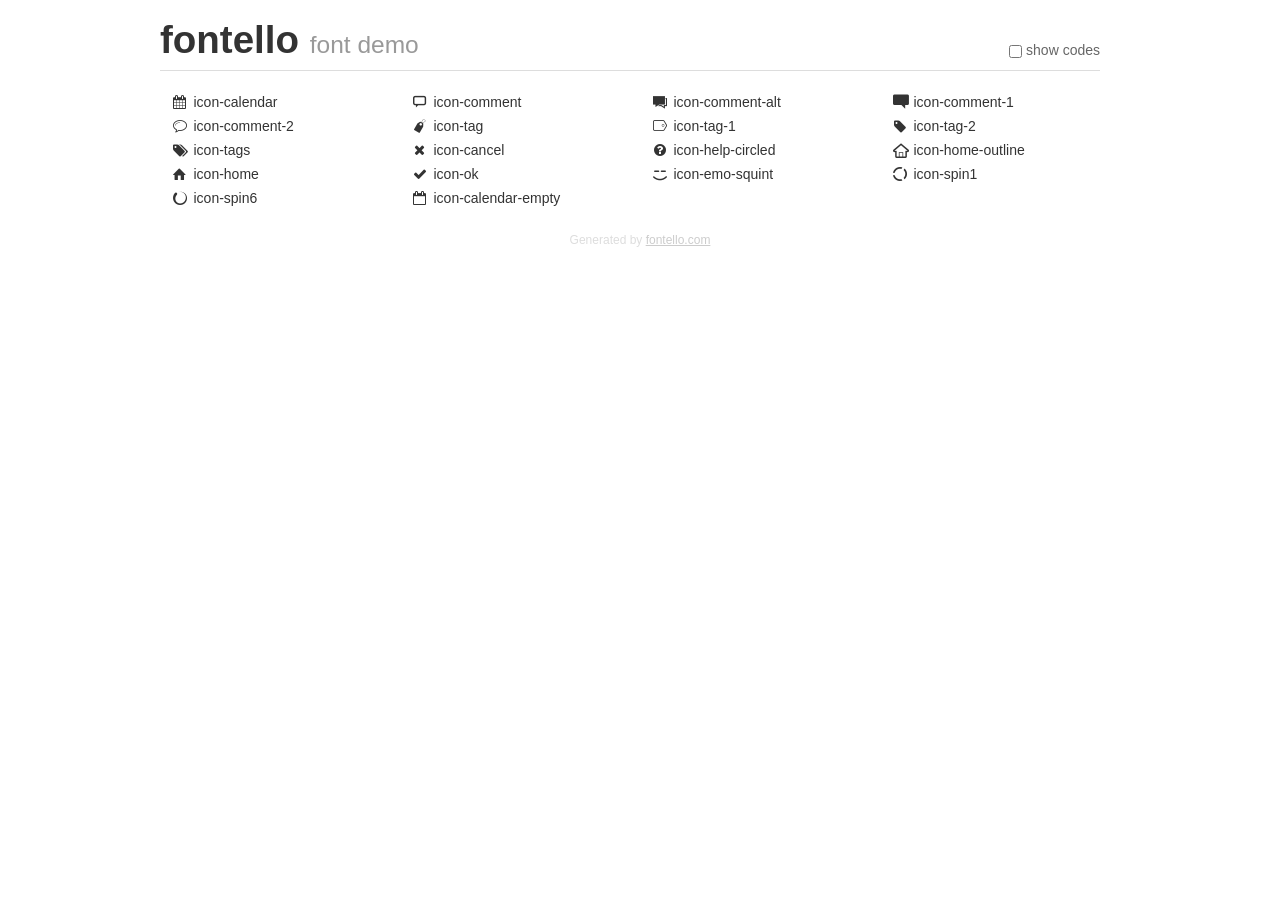
==== src/main/resources/static/static/fontello/demo.html @ e18bf48c "Initial commit" ====
<!DOCTYPE html>
<html>
  <head><!--[if lt IE 9]><script language="javascript" type="text/javascript" src="//html5shim.googlecode.com/svn/trunk/html5.js"></script><![endif]-->
    <meta charset="UTF-8"><style>/*
 * Bootstrap v2.2.1
 *
 * Copyright 2012 Twitter, Inc
 * Licensed under the Apache License v2.0
 * http://www.apache.org/licenses/LICENSE-2.0
 *
 * Designed and built with all the love in the world @twitter by @mdo and @fat.
 */
.clearfix {
  *zoom: 1;
}
.clearfix:before,
.clearfix:after {
  display: table;
  content: "";
  line-height: 0;
}
.clearfix:after {
  clear: both;
}
html {
  font-size: 100%;
  -webkit-text-size-adjust: 100%;
  -ms-text-size-adjust: 100%;
}
a:focus {
  outline: thin dotted #333;
  outline: 5px auto -webkit-focus-ring-color;
  outline-offset: -2px;
}
a:hover,
a:active {
  outline: 0;
}
button,
input,
select,
textarea {
  margin: 0;
  font-size: 100%;
  vertical-align: middle;
}
button,
input {
  *overflow: visible;
  line-height: normal;
}
button::-moz-focus-inner,
input::-moz-focus-inner {
  padding: 0;
  border: 0;
}
body {
  margin: 0;
  font-family: "Helvetica Neue", Helvetica, Arial, sans-serif;
  font-size: 14px;
  line-height: 20px;
  color: #333;
  background-color: #fff;
}
a {
  color: #08c;
  text-decoration: none;
}
a:hover {
  color: #005580;
  text-decoration: underline;
}
.row {
  margin-left: -20px;
  *zoom: 1;
}
.row:before,
.row:after {
  display: table;
  content: "";
  line-height: 0;
}
.row:after {
  clear: both;
}
[class*="span"] {
  float: left;
  min-height: 1px;
  margin-left: 20px;
}
.container,
.navbar-static-top .container,
.navbar-fixed-top .container,
.navbar-fixed-bottom .container {
  width: 940px;
}
.span12 {
  width: 940px;
}
.span11 {
  width: 860px;
}
.span10 {
  width: 780px;
}
.span9 {
  width: 700px;
}
.span8 {
  width: 620px;
}
.span7 {
  width: 540px;
}
.span6 {
  width: 460px;
}
.span5 {
  width: 380px;
}
.span4 {
  width: 300px;
}
.span3 {
  width: 220px;
}
.span2 {
  width: 140px;
}
.span1 {
  width: 60px;
}
[class*="span"].pull-right,
.row-fluid [class*="span"].pull-right {
  float: right;
}
.container {
  margin-right: auto;
  margin-left: auto;
  *zoom: 1;
}
.container:before,
.container:after {
  display: table;
  content: "";
  line-height: 0;
}
.container:after {
  clear: both;
}
p {
  margin: 0 0 10px;
}
.lead {
  margin-bottom: 20px;
  font-size: 21px;
  font-weight: 200;
  line-height: 30px;
}
small {
  font-size: 85%;
}
h1 {
  margin: 10px 0;
  font-family: inherit;
  font-weight: bold;
  line-height: 20px;
  color: inherit;
  text-rendering: optimizelegibility;
}
h1 small {
  font-weight: normal;
  line-height: 1;
  color: #999;
}
h1 {
  line-height: 40px;
}
h1 {
  font-size: 38.5px;
}
h1 small {
  font-size: 24.5px;
}
body {
  margin-top: 90px;
}
.header {
  position: fixed;
  top: 0;
  left: 50%;
  margin-left: -480px;
  background-color: #fff;
  border-bottom: 1px solid #ddd;
  padding-top: 10px;
  z-index: 10;
}
.footer {
  color: #ddd;
  font-size: 12px;
  text-align: center;
  margin-top: 20px;
}
.footer a {
  color: #ccc;
  text-decoration: underline;
}
.the-icons {
  font-size: 14px;
  line-height: 24px;
}
.switch {
  position: absolute;
  right: 0;
  bottom: 10px;
  color: #666;
}
.switch input {
  margin-right: 0.3em;
}
.codesOn .i-name {
  display: none;
}
.codesOn .i-code {
  display: inline;
}
.i-code {
  display: none;
}
@font-face {
      font-family: 'fontello';
      src: url('./font/fontello.eot?31359178');
      src: url('./font/fontello.eot?31359178#iefix') format('embedded-opentype'),
           url('./font/fontello.woff?31359178') format('woff'),
           url('./font/fontello.ttf?31359178') format('truetype'),
           url('./font/fontello.svg?31359178#fontello') format('svg');
      font-weight: normal;
      font-style: normal;
    }
     
     
    .demo-icon
    {
      font-family: "fontello";
      font-style: normal;
      font-weight: normal;
      speak: none;
     
      display: inline-block;
      text-decoration: inherit;
      width: 1em;
      margin-right: .2em;
      text-align: center;
      /* opacity: .8; */
     
      /* For safety - reset parent styles, that can break glyph codes*/
      font-variant: normal;
      text-transform: none;
     
      /* fix buttons height, for twitter bootstrap */
      line-height: 1em;
     
      /* Animation center compensation - margins should be symmetric */
      /* remove if not needed */
      margin-left: .2em;
     
      /* You can be more comfortable with increased icons size */
      /* font-size: 120%; */
     
      /* Font smoothing. That was taken from TWBS */
      -webkit-font-smoothing: antialiased;
      -moz-osx-font-smoothing: grayscale;
     
      /* Uncomment for 3D effect */
      /* text-shadow: 1px 1px 1px rgba(127, 127, 127, 0.3); */
    }
     </style>
    <link rel="stylesheet" href="css/animation.css"><!--[if IE 7]><link rel="stylesheet" href="css/" + font.fontname + "-ie7.css"><![endif]-->
    <script>
      function toggleCodes(on) {
        var obj = document.getElementById('icons');
      
        if (on) {
          obj.className += ' codesOn';
        } else {
          obj.className = obj.className.replace(' codesOn', '');
        }
      }
      
    </script>
  </head>
  <body>
    <div class="container header">
      <h1>fontello <small>font demo</small></h1>
      <label class="switch">
        <input type="checkbox" onclick="toggleCodes(this.checked)">show codes
      </label>
    </div>
    <div class="container" id="icons">
      <div class="row">
        <div class="the-icons span3" title="Code: 0xe800"><i class="demo-icon icon-calendar">&#xe800;</i> <span class="i-name">icon-calendar</span><span class="i-code">0xe800</span></div>
        <div class="the-icons span3" title="Code: 0xe801"><i class="demo-icon icon-comment">&#xe801;</i> <span class="i-name">icon-comment</span><span class="i-code">0xe801</span></div>
        <div class="the-icons span3" title="Code: 0xe802"><i class="demo-icon icon-comment-alt">&#xe802;</i> <span class="i-name">icon-comment-alt</span><span class="i-code">0xe802</span></div>
        <div class="the-icons span3" title="Code: 0xe803"><i class="demo-icon icon-comment-1">&#xe803;</i> <span class="i-name">icon-comment-1</span><span class="i-code">0xe803</span></div>
      </div>
      <div class="row">
        <div class="the-icons span3" title="Code: 0xe804"><i class="demo-icon icon-comment-2">&#xe804;</i> <span class="i-name">icon-comment-2</span><span class="i-code">0xe804</span></div>
        <div class="the-icons span3" title="Code: 0xe805"><i class="demo-icon icon-tag">&#xe805;</i> <span class="i-name">icon-tag</span><span class="i-code">0xe805</span></div>
        <div class="the-icons span3" title="Code: 0xe806"><i class="demo-icon icon-tag-1">&#xe806;</i> <span class="i-name">icon-tag-1</span><span class="i-code">0xe806</span></div>
        <div class="the-icons span3" title="Code: 0xe807"><i class="demo-icon icon-tag-2">&#xe807;</i> <span class="i-name">icon-tag-2</span><span class="i-code">0xe807</span></div>
      </div>
      <div class="row">
        <div class="the-icons span3" title="Code: 0xe808"><i class="demo-icon icon-tags">&#xe808;</i> <span class="i-name">icon-tags</span><span class="i-code">0xe808</span></div>
        <div class="the-icons span3" title="Code: 0xe809"><i class="demo-icon icon-cancel">&#xe809;</i> <span class="i-name">icon-cancel</span><span class="i-code">0xe809</span></div>
        <div class="the-icons span3" title="Code: 0xe80a"><i class="demo-icon icon-help-circled">&#xe80a;</i> <span class="i-name">icon-help-circled</span><span class="i-code">0xe80a</span></div>
        <div class="the-icons span3" title="Code: 0xe80b"><i class="demo-icon icon-home-outline">&#xe80b;</i> <span class="i-name">icon-home-outline</span><span class="i-code">0xe80b</span></div>
      </div>
      <div class="row">
        <div class="the-icons span3" title="Code: 0xe80c"><i class="demo-icon icon-home">&#xe80c;</i> <span class="i-name">icon-home</span><span class="i-code">0xe80c</span></div>
        <div class="the-icons span3" title="Code: 0xe80d"><i class="demo-icon icon-ok">&#xe80d;</i> <span class="i-name">icon-ok</span><span class="i-code">0xe80d</span></div>
        <div class="the-icons span3" title="Code: 0xe811"><i class="demo-icon icon-emo-squint">&#xe811;</i> <span class="i-name">icon-emo-squint</span><span class="i-code">0xe811</span></div>
        <div class="the-icons span3" title="Code: 0xe830"><i class="demo-icon icon-spin1 animate-spin">&#xe830;</i> <span class="i-name">icon-spin1</span><span class="i-code">0xe830</span></div>
      </div>
      <div class="row">
        <div class="the-icons span3" title="Code: 0xe839"><i class="demo-icon icon-spin6 animate-spin">&#xe839;</i> <span class="i-name">icon-spin6</span><span class="i-code">0xe839</span></div>
        <div class="the-icons span3" title="Code: 0xf133"><i class="demo-icon icon-calendar-empty">&#xf133;</i> <span class="i-name">icon-calendar-empty</span><span class="i-code">0xf133</span></div>
      </div>
    </div>
    <div class="container footer">Generated by <a href="http://fontello.com">fontello.com</a></div>
  </body>
</html>
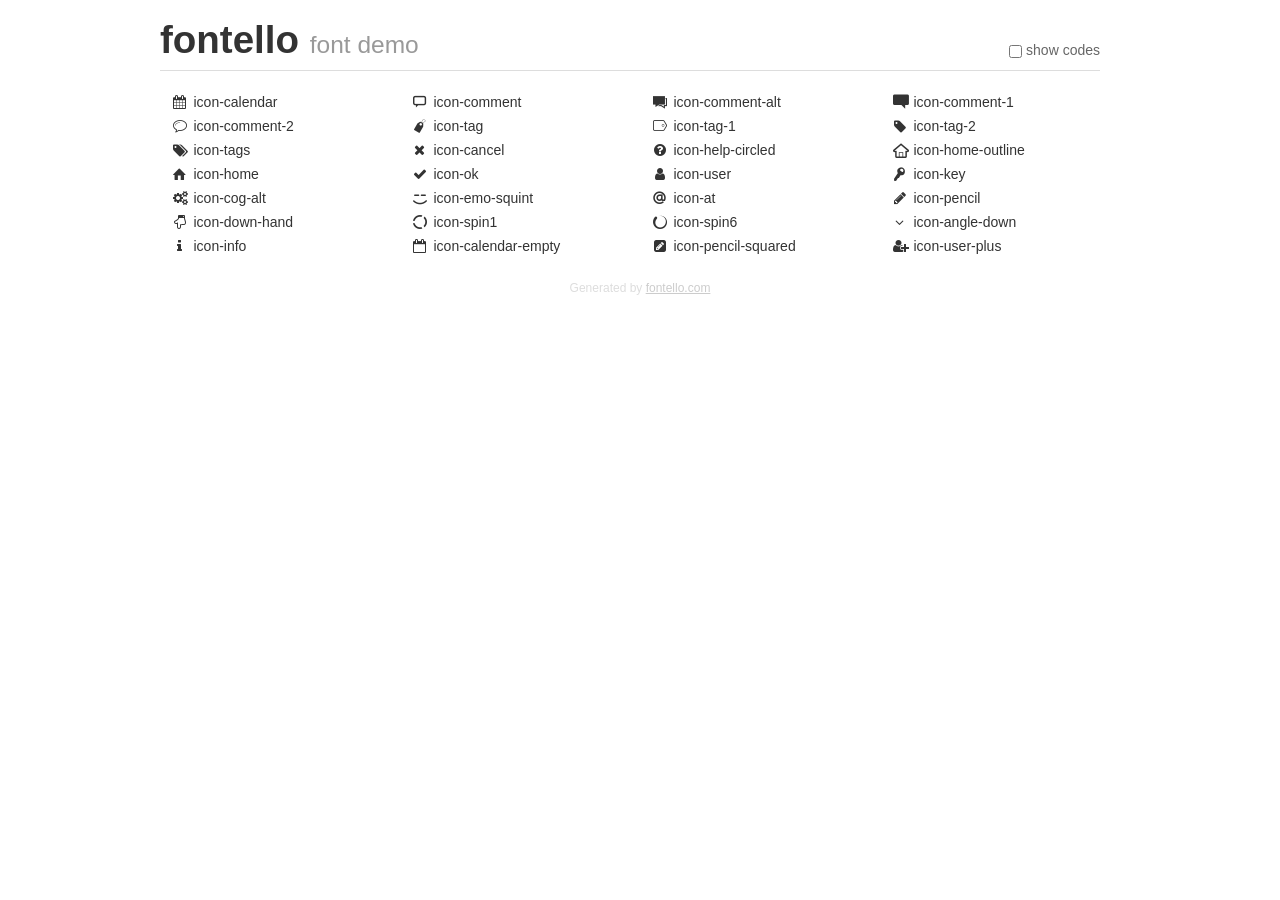
==== commit 57ef107c: "회원가입 Validation message 업데이트 Validation 에러 메세지 출력" ====
--- a/src/main/resources/static/static/fontello/demo.html
+++ b/src/main/resources/static/static/fontello/demo.html
@@ -229,11 +229,11 @@
 }
 @font-face {
       font-family: 'fontello';
-      src: url('./font/fontello.eot?31359178');
-      src: url('./font/fontello.eot?31359178#iefix') format('embedded-opentype'),
-           url('./font/fontello.woff?31359178') format('woff'),
-           url('./font/fontello.ttf?31359178') format('truetype'),
-           url('./font/fontello.svg?31359178#fontello') format('svg');
+      src: url('./font/fontello.eot?93884011');
+      src: url('./font/fontello.eot?93884011#iefix') format('embedded-opentype'),
+           url('./font/fontello.woff?93884011') format('woff'),
+           url('./font/fontello.ttf?93884011') format('truetype'),
+           url('./font/fontello.svg?93884011#fontello') format('svg');
       font-weight: normal;
       font-style: normal;
     }
@@ -318,12 +318,26 @@
       <div class="row">
         <div class="the-icons span3" title="Code: 0xe80c"><i class="demo-icon icon-home">&#xe80c;</i> <span class="i-name">icon-home</span><span class="i-code">0xe80c</span></div>
         <div class="the-icons span3" title="Code: 0xe80d"><i class="demo-icon icon-ok">&#xe80d;</i> <span class="i-name">icon-ok</span><span class="i-code">0xe80d</span></div>
+        <div class="the-icons span3" title="Code: 0xe80e"><i class="demo-icon icon-user">&#xe80e;</i> <span class="i-name">icon-user</span><span class="i-code">0xe80e</span></div>
+        <div class="the-icons span3" title="Code: 0xe80f"><i class="demo-icon icon-key">&#xe80f;</i> <span class="i-name">icon-key</span><span class="i-code">0xe80f</span></div>
+      </div>
+      <div class="row">
+        <div class="the-icons span3" title="Code: 0xe810"><i class="demo-icon icon-cog-alt">&#xe810;</i> <span class="i-name">icon-cog-alt</span><span class="i-code">0xe810</span></div>
         <div class="the-icons span3" title="Code: 0xe811"><i class="demo-icon icon-emo-squint">&#xe811;</i> <span class="i-name">icon-emo-squint</span><span class="i-code">0xe811</span></div>
+        <div class="the-icons span3" title="Code: 0xe812"><i class="demo-icon icon-at">&#xe812;</i> <span class="i-name">icon-at</span><span class="i-code">0xe812</span></div>
+        <div class="the-icons span3" title="Code: 0xe813"><i class="demo-icon icon-pencil">&#xe813;</i> <span class="i-name">icon-pencil</span><span class="i-code">0xe813</span></div>
+      </div>
+      <div class="row">
+        <div class="the-icons span3" title="Code: 0xe814"><i class="demo-icon icon-down-hand">&#xe814;</i> <span class="i-name">icon-down-hand</span><span class="i-code">0xe814</span></div>
         <div class="the-icons span3" title="Code: 0xe830"><i class="demo-icon icon-spin1 animate-spin">&#xe830;</i> <span class="i-name">icon-spin1</span><span class="i-code">0xe830</span></div>
-      </div>
-      <div class="row">
         <div class="the-icons span3" title="Code: 0xe839"><i class="demo-icon icon-spin6 animate-spin">&#xe839;</i> <span class="i-name">icon-spin6</span><span class="i-code">0xe839</span></div>
+        <div class="the-icons span3" title="Code: 0xf107"><i class="demo-icon icon-angle-down">&#xf107;</i> <span class="i-name">icon-angle-down</span><span class="i-code">0xf107</span></div>
+      </div>
+      <div class="row">
+        <div class="the-icons span3" title="Code: 0xf129"><i class="demo-icon icon-info">&#xf129;</i> <span class="i-name">icon-info</span><span class="i-code">0xf129</span></div>
         <div class="the-icons span3" title="Code: 0xf133"><i class="demo-icon icon-calendar-empty">&#xf133;</i> <span class="i-name">icon-calendar-empty</span><span class="i-code">0xf133</span></div>
+        <div class="the-icons span3" title="Code: 0xf14b"><i class="demo-icon icon-pencil-squared">&#xf14b;</i> <span class="i-name">icon-pencil-squared</span><span class="i-code">0xf14b</span></div>
+        <div class="the-icons span3" title="Code: 0xf234"><i class="demo-icon icon-user-plus">&#xf234;</i> <span class="i-name">icon-user-plus</span><span class="i-code">0xf234</span></div>
       </div>
     </div>
     <div class="container footer">Generated by <a href="http://fontello.com">fontello.com</a></div>
